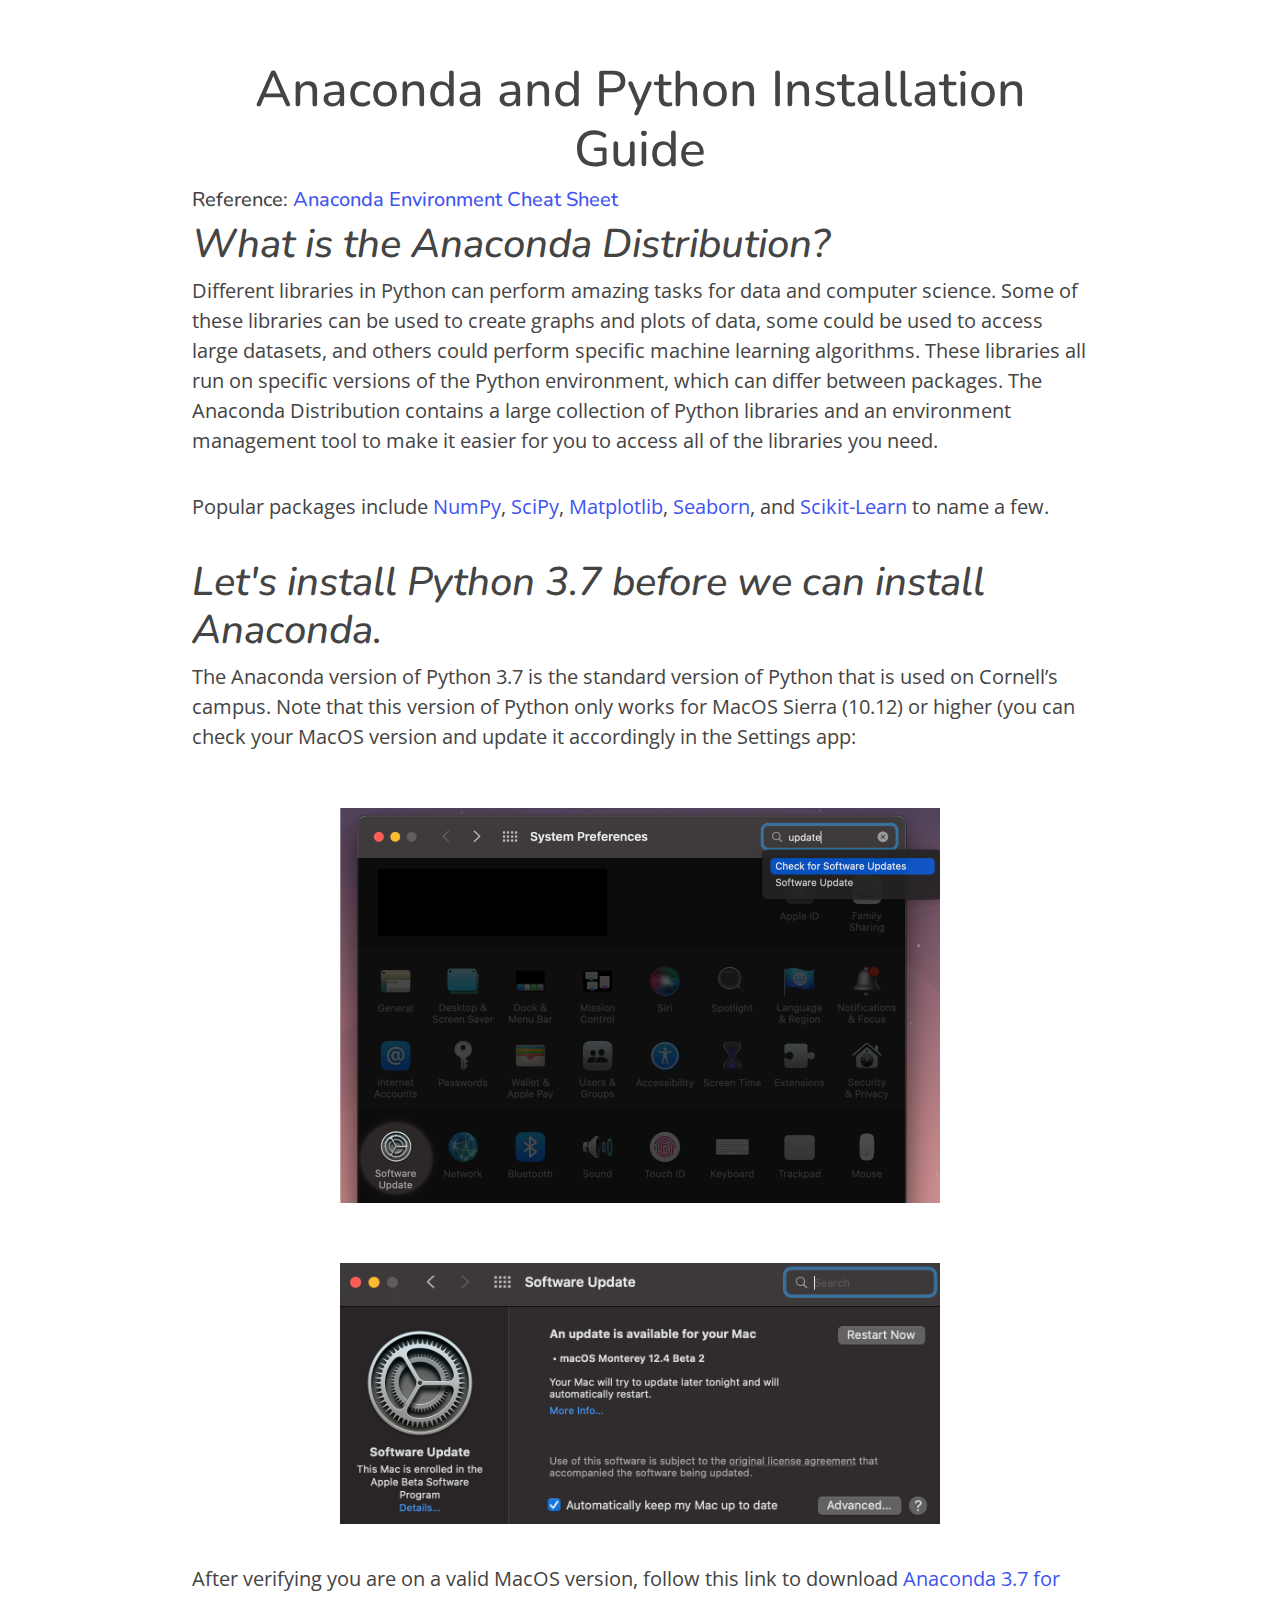
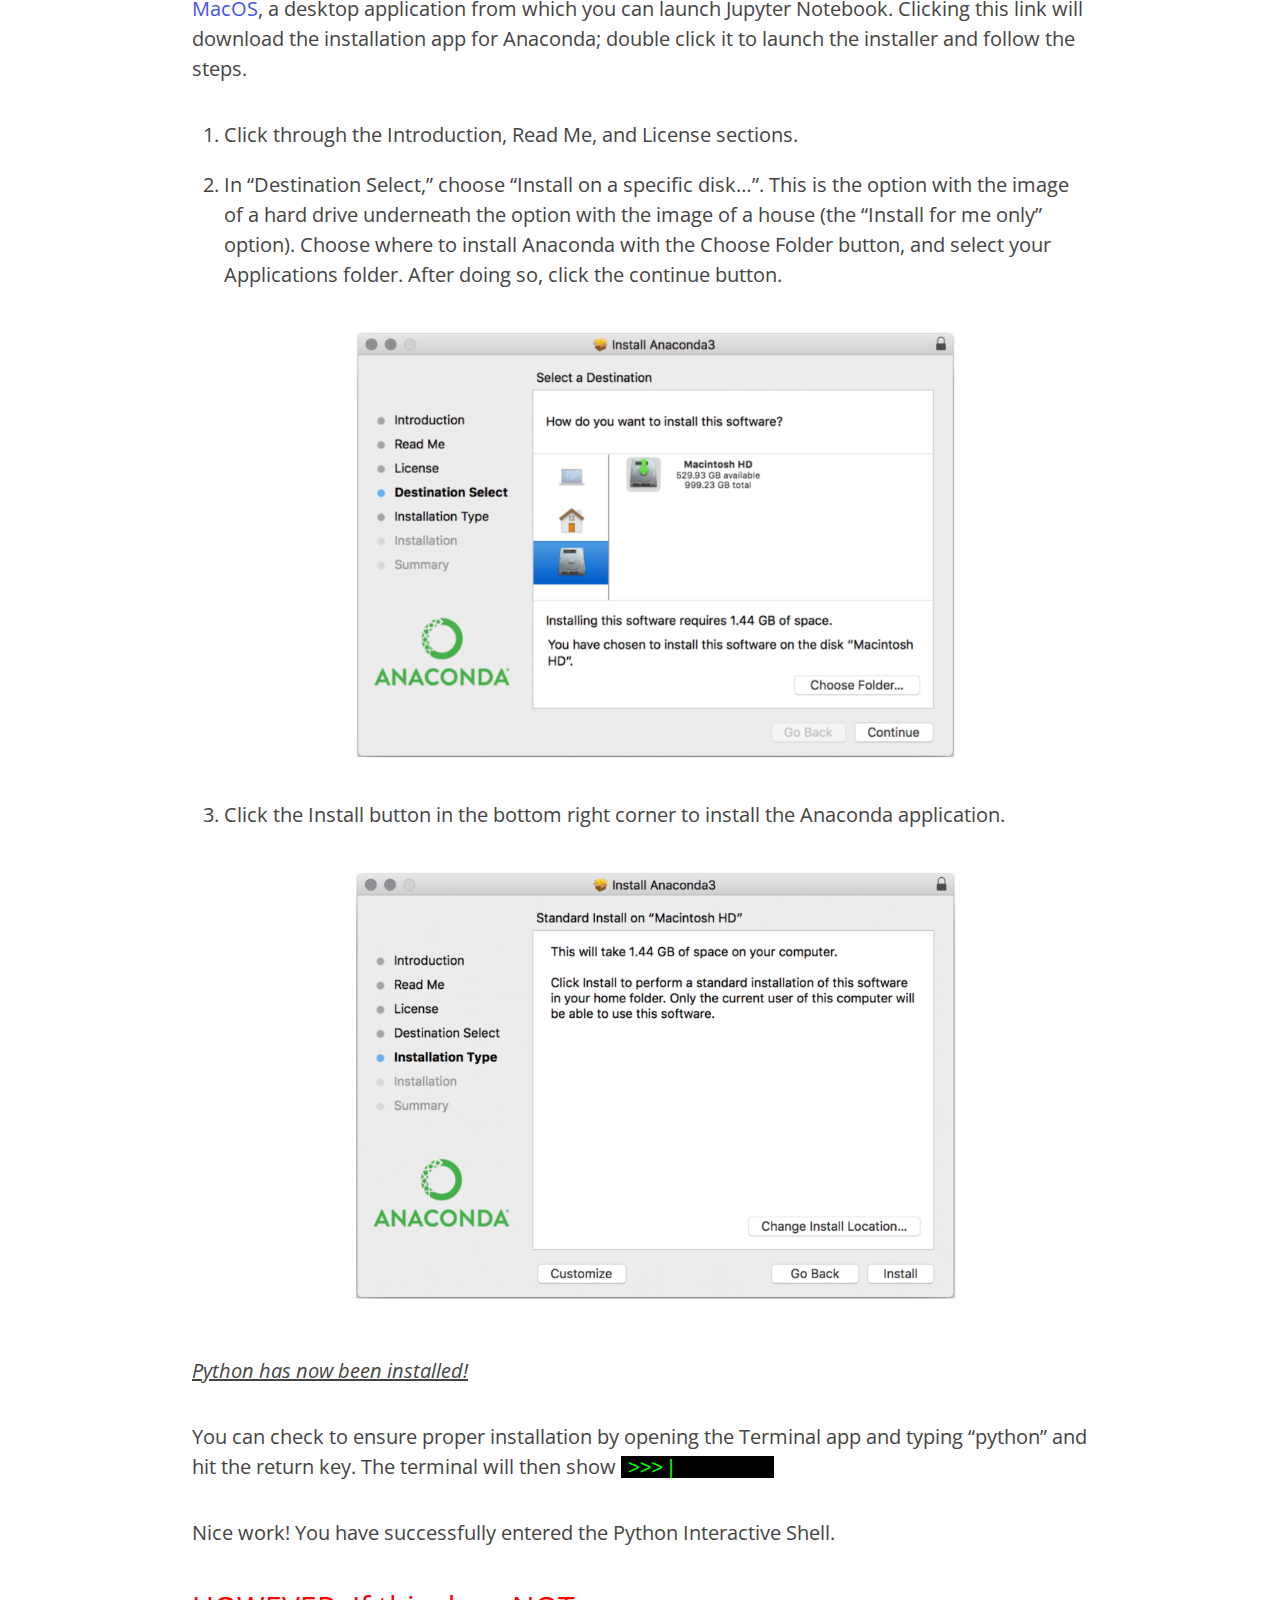
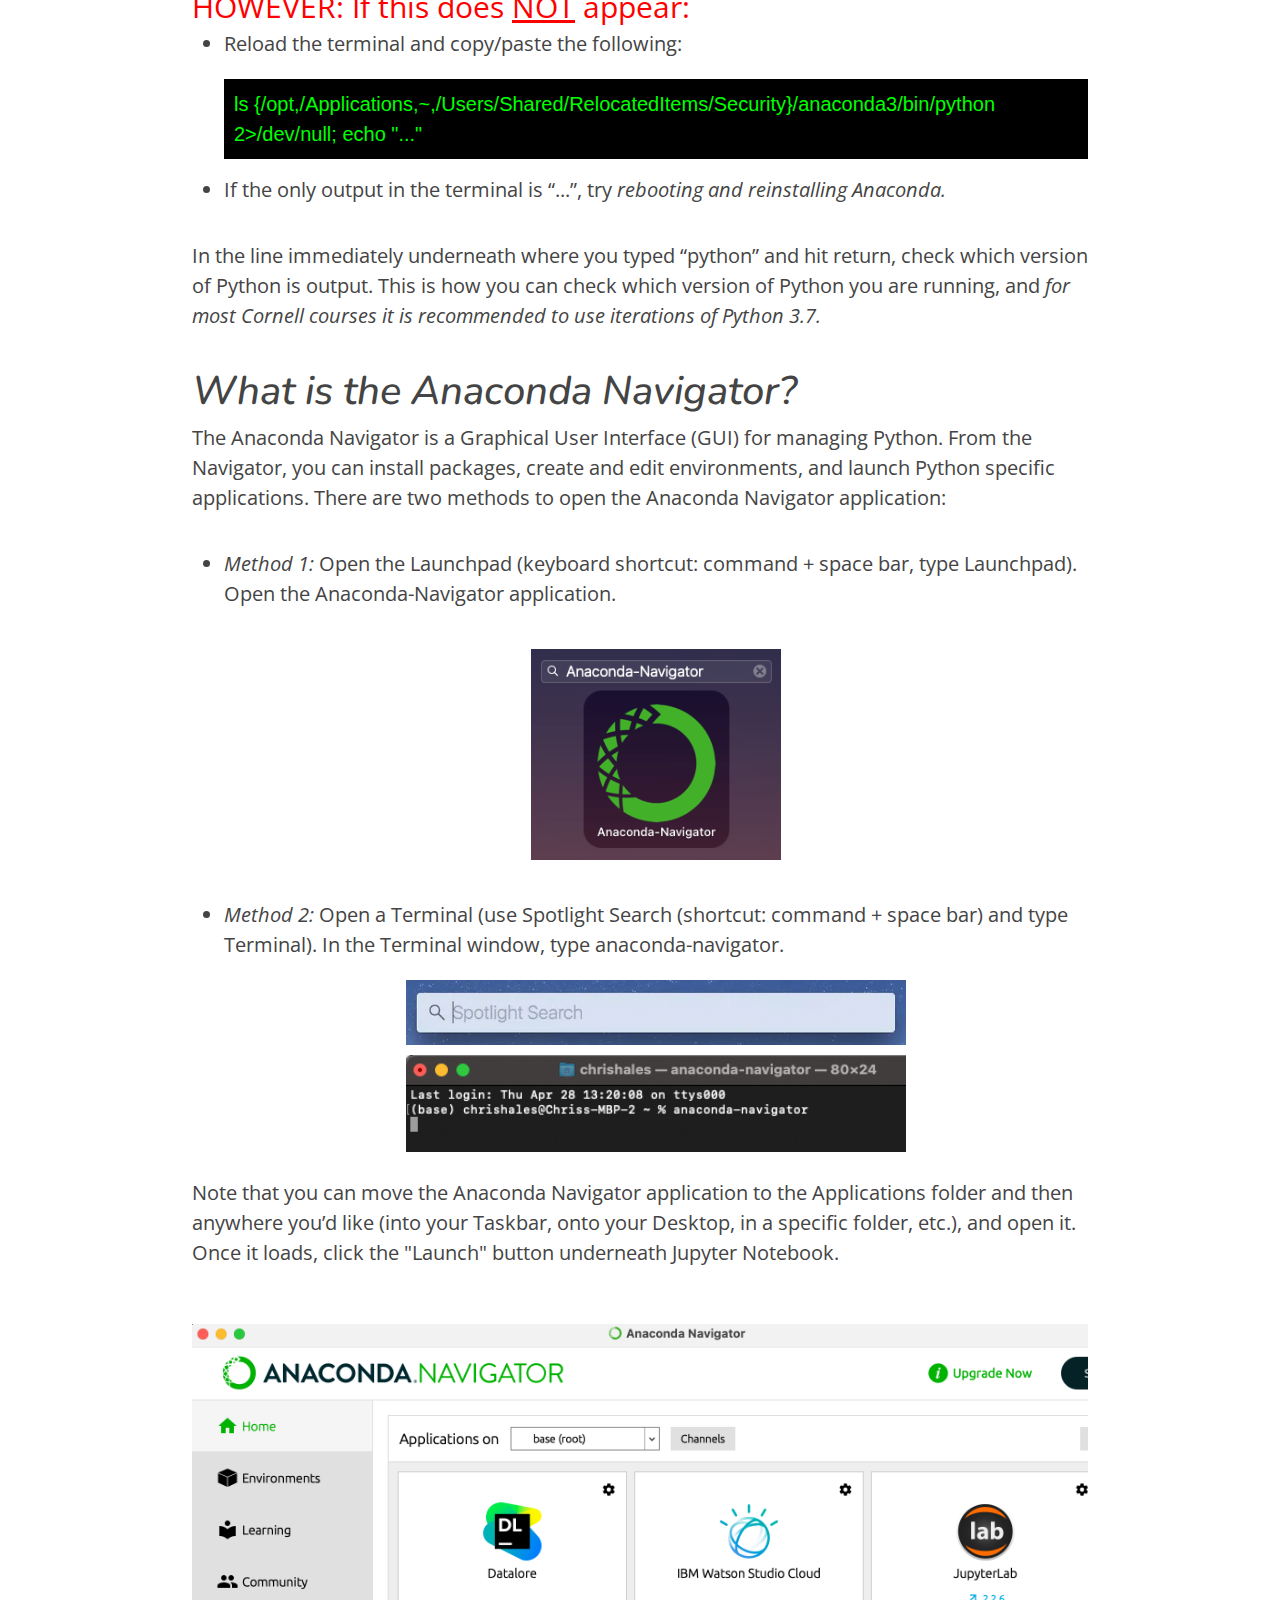
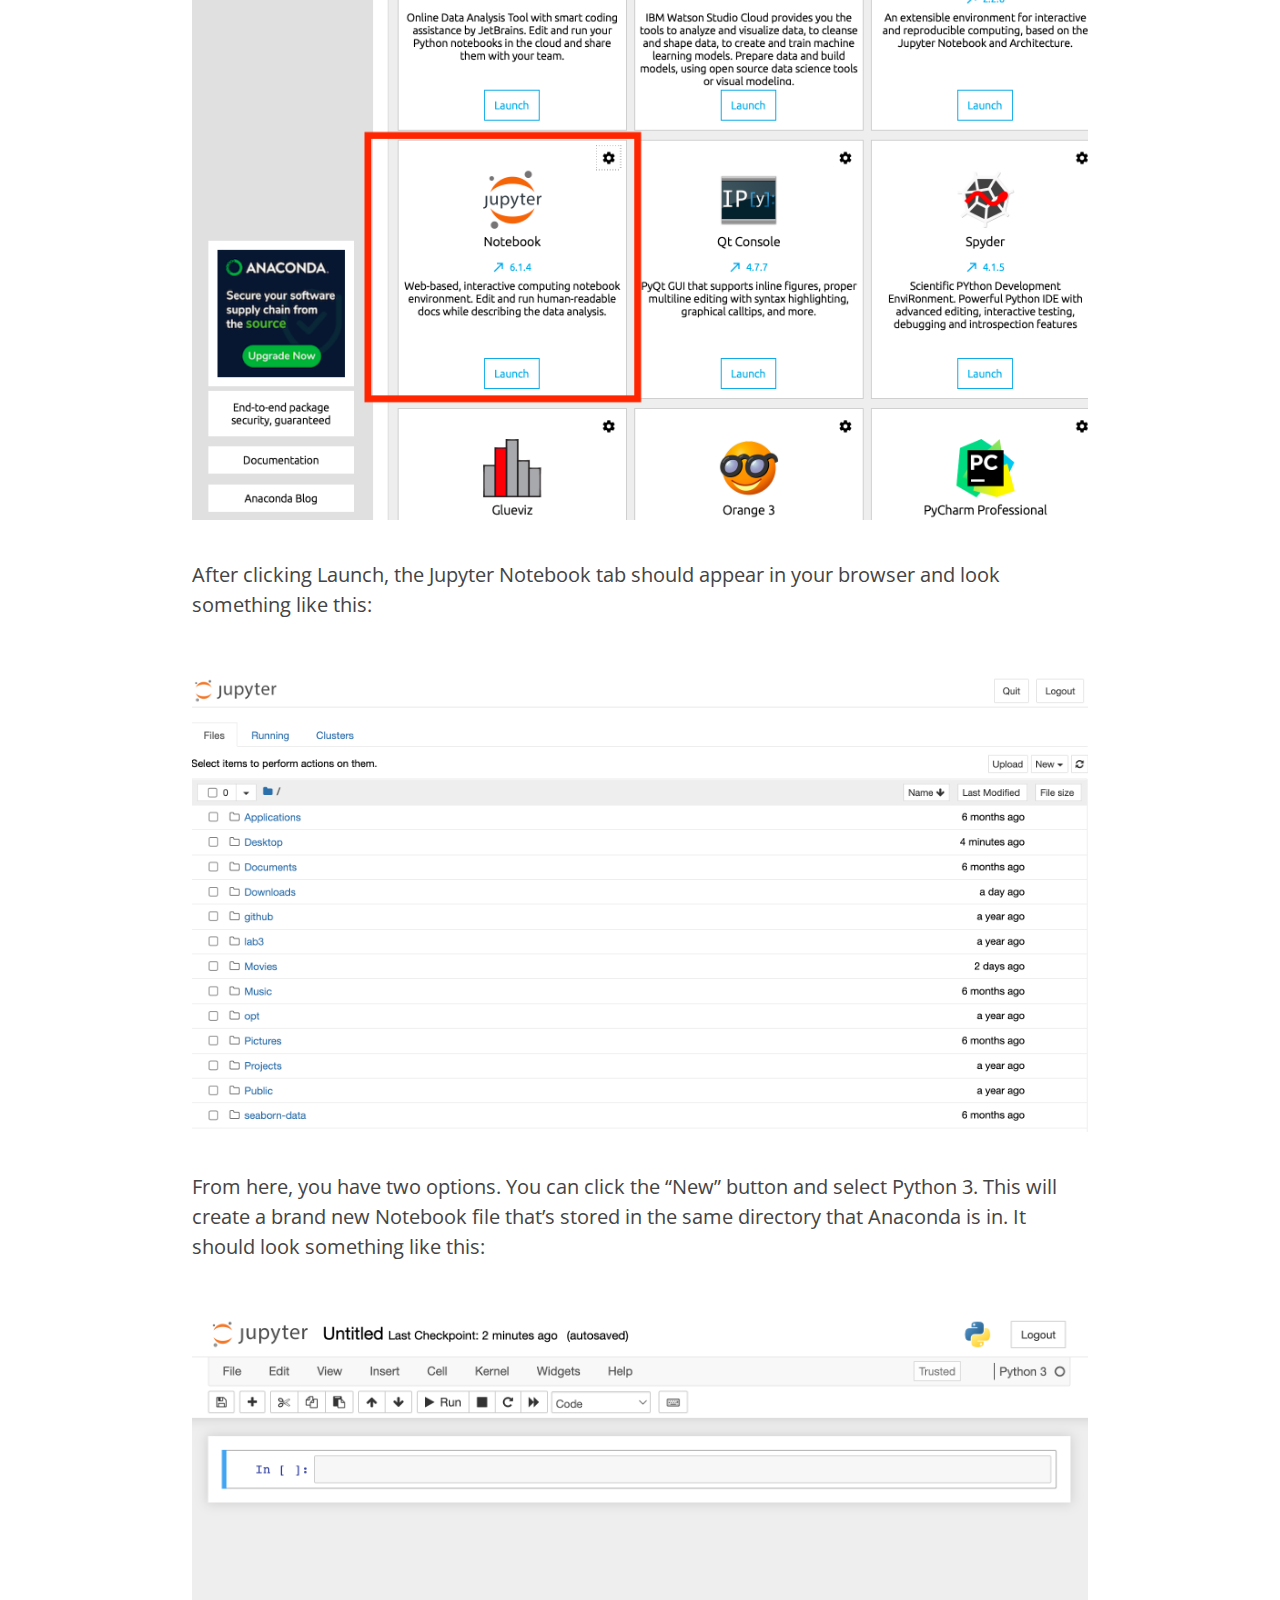
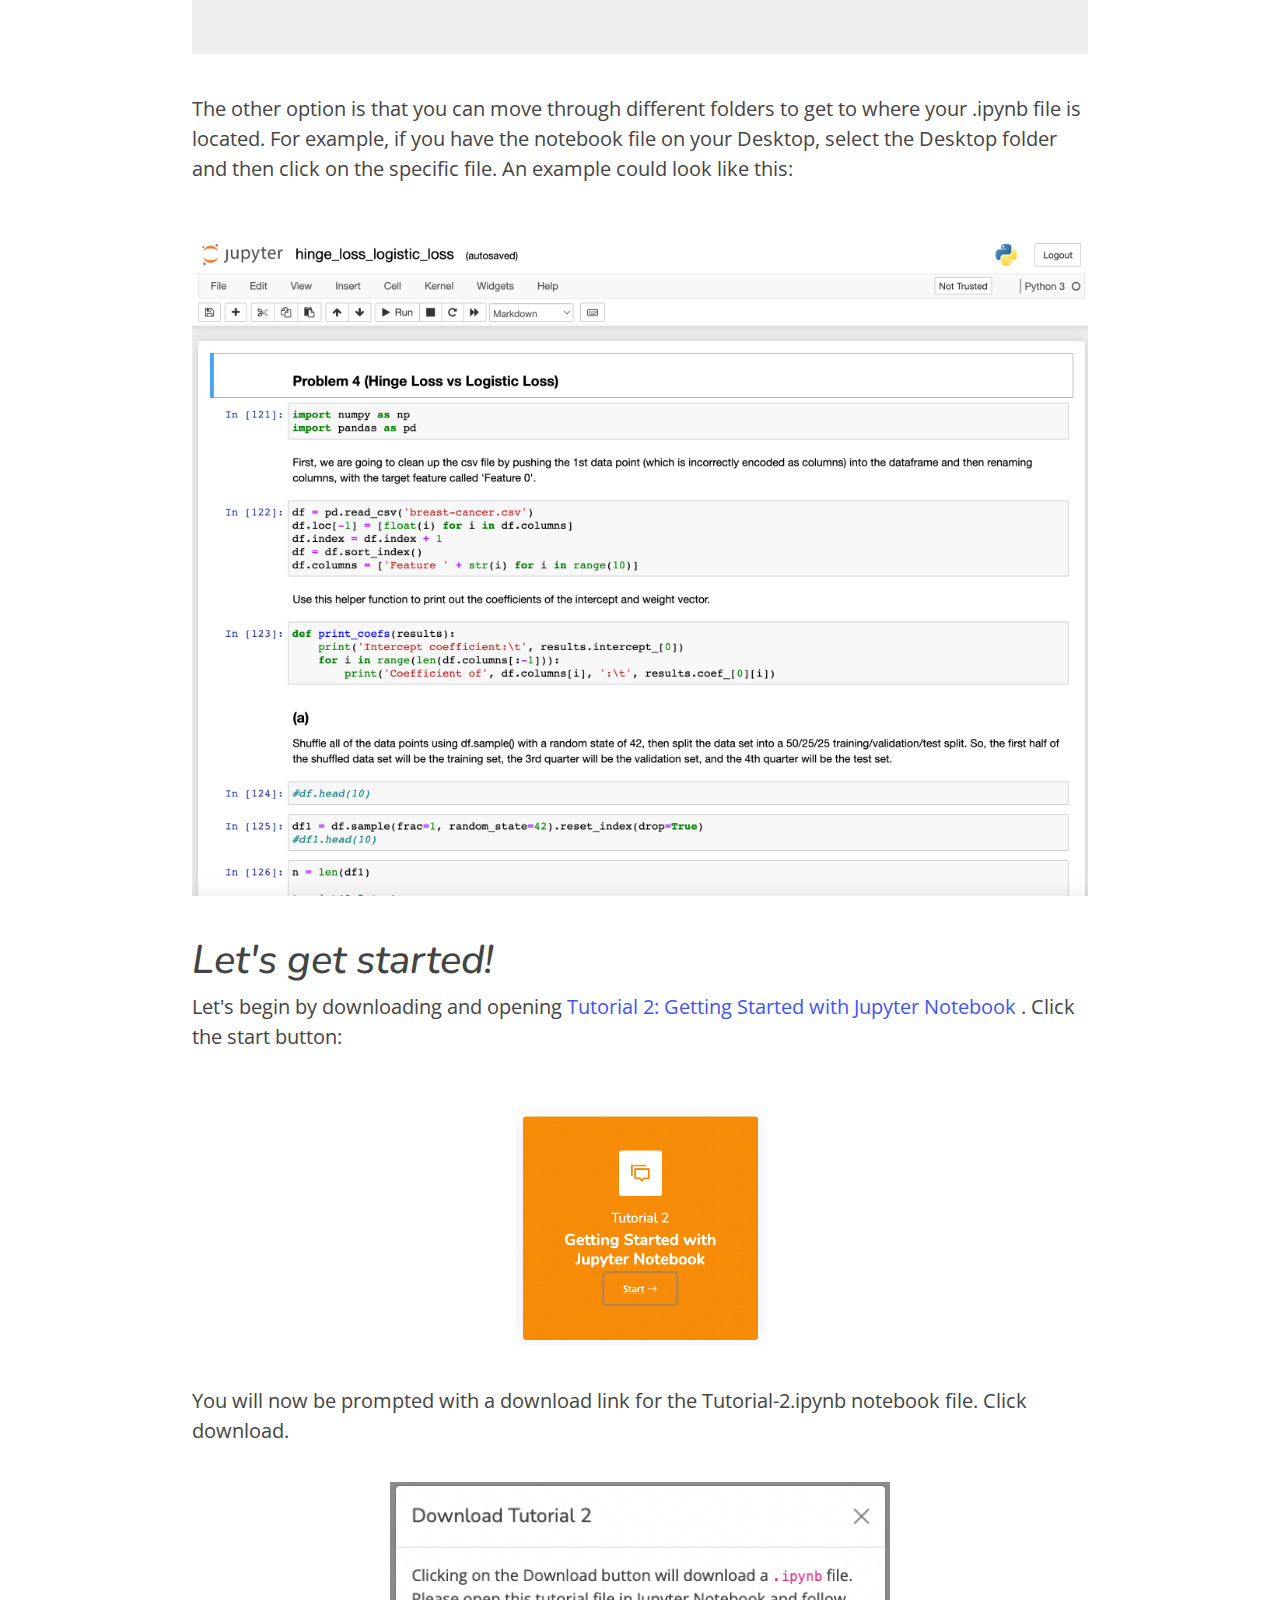
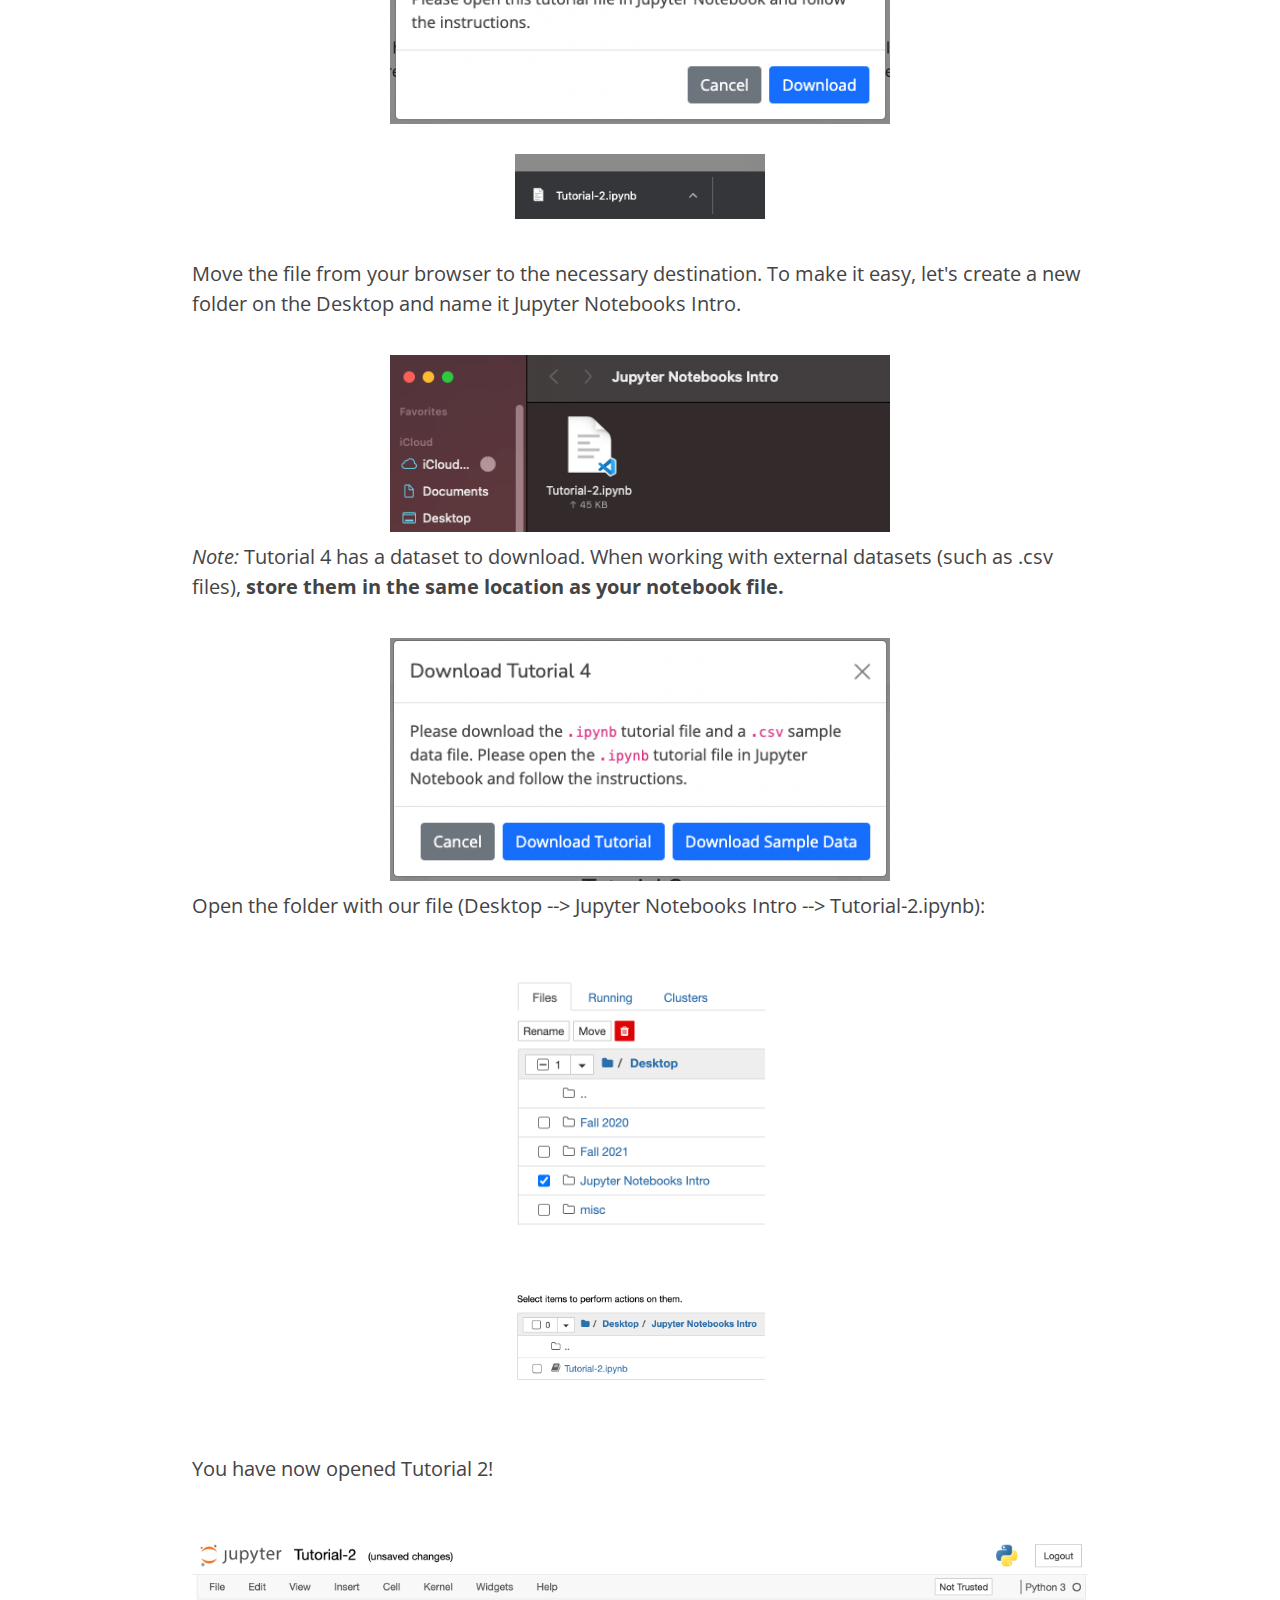
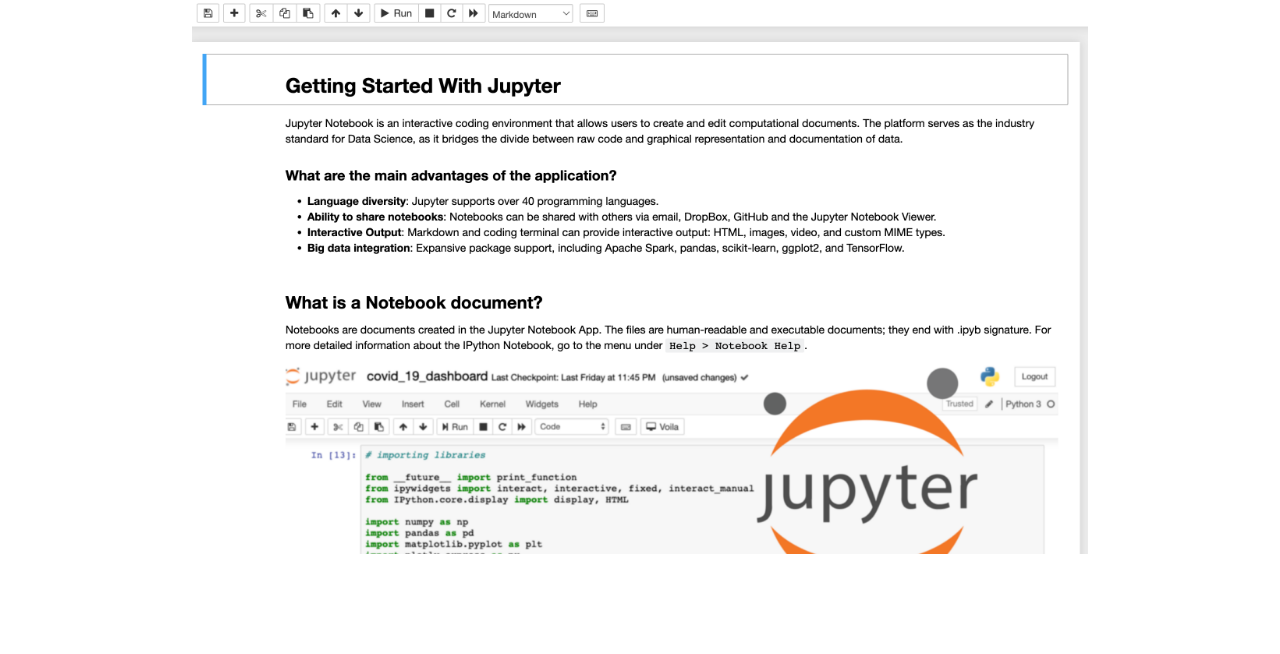
==== Tutorial-1.html @ 7b211bf8 "website" ====
<!DOCTYPE html>
<html lang="en">
  <!-- Favicons -->
  <link href="assets/img/favicon.png" rel="icon">
  <link href="assets/img/apple-touch-icon.png" rel="apple-touch-icon">

  <!-- Google Fonts -->
  <link href="https://fonts.googleapis.com/css?family=Open+Sans:300,300i,400,400i,600,600i,700,700i|Nunito:300,300i,400,400i,600,600i,700,700i|Poppins:300,300i,400,400i,500,500i,600,600i,700,700i" rel="stylesheet">

  <!-- Vendor CSS Files -->
  <link href="assets/vendor/aos/aos.css" rel="stylesheet">
  <link href="assets/vendor/bootstrap/css/bootstrap.min.css" rel="stylesheet">
  <link href="assets/vendor/bootstrap-icons/bootstrap-icons.css" rel="stylesheet">
  <link href="assets/vendor/glightbox/css/glightbox.min.css" rel="stylesheet">
  <link href="assets/vendor/remixicon/remixicon.css" rel="stylesheet">
  <link href="assets/vendor/swiper/swiper-bundle.min.css" rel="stylesheet">

  <!-- Template Main CSS File -->
  <link href="assets/css/style.css" rel="stylesheet">
  <head>
    <meta charset="utf-8">
    <meta content="width=device-width, initial-scale=1.0" name="viewport">
    <link rel="stylesheet" type="text/css" href="assets/css/t1.css" media="all"/>

    <title>ENGRC 3500 - Tutorial 1</title>
  </head>

  <body>
      <!-- ======= Header ======= -->
  
  <section  class="features">
    <!-- Title -->
    <h1>Anaconda and Python Installation Guide</h1>
    <h5>Reference: <a href = "https://docs.anaconda.com/_downloads/9ee215ff15fde24bf01791d719084950/Anaconda-Starter-Guide.pdf">Anaconda Environment Cheat Sheet</a></h5>
    
    <!-- Anaconda Intro -->
    <h3>What is the Anaconda Distribution?</h3>
    <p>Different libraries in Python can perform amazing tasks for data and computer science.  Some of these libraries can be used to create graphs and plots of data, some could be used to access large datasets, and others could perform specific machine learning algorithms. These libraries all run on specific versions of the Python environment, which can differ between packages. The Anaconda Distribution contains a large collection of Python libraries and an environment management tool to make it easier for you to access all of the libraries you need.</p>
    <p>Popular packages include <a href="www.numpy.org">NumPy</a>, <a href="www.scipy.org">SciPy</a>, <a href="www.matplotlib.org">Matplotlib</a>, <a href="www.seaborn.pydata.org">Seaborn</a>, and <a href="www.scikit-learn.org/stable">Scikit-Learn</a> to name a few.</p>

    <!-- Installing Python -->
    <h3>Let's install Python 3.7 before we can install Anaconda.</h3>
    <p>The Anaconda version of Python 3.7 is the standard version of Python that is used on Cornell’s campus. 
      Note that this version of Python only works for MacOS Sierra (10.12) or higher (you can check your MacOS version and update it 
      accordingly in the Settings app:</p>
    
    <!-- MacOS Update -->
    <img src="images/tutorial1_sc1.png" alt="Checking for software update." class="center1">
    <img src="images/tutorial1_sc2.png" alt="Settings update screen." class="center1">

    <!-- Anaconda and Python 3.7 Installation -->
    <p>After verifying you are on a valid MacOS version, follow this link to download <a href="https://repo.anaconda.com/archive/Anaconda3-2019.10-MacOSX-x86_64.pkg">Anaconda 3.7 for MacOS</a>, a desktop application from which you can launch Jupyter Notebook. Clicking this link will download the installation app for Anaconda; double click it to launch the installer and follow the steps.</p>
    <ol>
      <li>Click through the Introduction, Read Me, and License sections.</li>

      <li>In “Destination Select,” choose “Install on a specific disk…”. This is the option with the image of a hard drive underneath the option with the image of a house (the “Install for me only” option). Choose where to install Anaconda with the Choose Folder button, and select your Applications folder. After doing so, click the continue button.</li>
      <img src="images/tutorial1_sc3.png" alt="Select installation destination." class="center1">

      <li>Click the Install button in the bottom right corner to install the Anaconda application.</li>
      <img src="images/tutorial1_sc4.png" alt="Click the Install button." class="center1">
    </ol>

    <p><i><u>Python has now been installed!</u></i></p>
    <p>You can check to ensure proper installation by opening the Terminal app and typing “python” and hit the return key. The terminal will then show <span class="greater">>>> | </span></p>
    <p>Nice work! You have successfully entered the Python Interactive Shell.</p>

    <p class="however">HOWEVER: If this does <u>NOT</u> appear:</p>

    <ul>
      <li>Reload the terminal and copy/paste the following:</li>
      <p class = 'code'>ls {/opt,/Applications,~,/Users/Shared/RelocatedItems/Security}/anaconda3/bin/python 2>/dev/null; echo "..."</p>

      <li>If the only output in the terminal is “...”, try <i>rebooting and reinstalling Anaconda.</i></li>
    </ul>

    <p>In the line immediately underneath where you typed “python” and hit return, check which version of Python is output. This is how you can check which version of Python you are running, and <i>for most Cornell courses it is recommended to use iterations of Python 3.7.</i></p>

    <!-- Anaconda Navigator Intro -->
    <h3>What is the Anaconda Navigator?</h3>
    <p>The Anaconda Navigator is a Graphical User Interface (GUI) for managing Python. From the Navigator, you can install packages, create and edit environments, and launch Python specific applications. There are two methods to open the Anaconda Navigator application:</p>
    <ul>
      <li><em>Method 1: </em>Open the Launchpad (keyboard shortcut: command + space bar, type Launchpad). Open the Anaconda-Navigator application.</li>
      <img src="images/tutorial1-sc9.png" alt="Anaconda in Launchpad" class="center3">
      <li><em>Method 2: </em>Open a Terminal (use Spotlight Search (shortcut: command + space bar) and type Terminal). In the Terminal window, type anaconda-navigator.</li>
      <img src="images/tutorial1-sc10.png" alt="Spotlight Search" class = "center4">
      <img src="images/tutorial1-sc11.png" alt="anaconda-navigator in Terminal" class = "center4">
    </ul>

    <!-- Launching Jupyter -->
    <p>Note that you can move the Anaconda Navigator application to the Applications folder and then anywhere you’d like (into your Taskbar, onto your Desktop, in a specific folder, etc.), and open it. Once it loads, click the "Launch" button underneath Jupyter Notebook.</p>
    <img src="images/tutorial1_sc5.png" alt="Launching Jupyter from the Anaconda Navigator." class="center2">

    <!-- Jupyter Browser Tab -->
    <p>After clicking Launch, the Jupyter Notebook tab should appear in your browser and look something like this:</p>
    <img src="images/tutorial1_sc6.png" alt="Jupyter Notebook browser tab." class="center2">

    <!-- New .ipynb File -->
    <p>From here, you have two options. You can click the “New” button and select Python 3. This will create a brand new Notebook file that’s stored in the same directory that Anaconda is in. It should look something like this:</p>
    <img src="images/tutorial1-sc7.png" alt="New Jupyter Notebook." class="center2">

    <!-- Downloaded .ipynb File -->
    <p>The other option is that you can move through different folders to get to where your .ipynb file is located. For example, if you have the notebook file on your Desktop, select the Desktop folder and then click on the specific file. An example could look like this:</p>
    <img src="images/tutorial1-sc8.png" alt="Opened downloaded notebook." class="center2">


    <!-- Getting Started -->
    <h3>Let's get started!</h3>

    <!-- Downloading Tutorial 2 -->
    <p>Let's begin by downloading and opening <a target="_blank" href="index.html#services">Tutorial 2: Getting Started with Jupyter Notebook</a> . Click the start button:</p>
    <img src="images/tutorial1-sc12.png" alt="Starting Tutorial 2" class="center3">

    <p>You will now be prompted with a download link for the Tutorial-2.ipynb notebook file. Click download.</p>
    <img src="images/tutorial1-sc13.png" alt="Download prompts" class="center4">
    <img src="images/tutorial1-sc14.png" alt="Chrome download" class="center3">

    <!-- Creating a new folder -->
    <p>Move the file from your browser to the necessary destination. To make it easy, let's create a new folder on the Desktop and name it Jupyter Notebooks Intro.</p>
    <img src="images/tutorial1-sc15.png" alt="Folder for files" class="center4">

    <p><em>Note:</em> Tutorial 4 has a dataset to download. When working with external datasets (such as .csv files), <b>store them in the same location as your notebook file.</b></p>
    <img src="images/tutorial1-sc16.png" alt="Tutorial 4 csv" class="center4">

    <!-- Opening the file in Jupyter -->
    <p>Open the folder with our file (Desktop --> Jupyter Notebooks Intro --> Tutorial-2.ipynb):</p>
    <img src="images/tutorial1-sc17.png" alt="Opening the new folder in the Desktop" class="center3">
    <img src="images/tutorial1-sc18.png" alt="Opening the tutorial-2" class="center3">

    <p>You have now opened Tutorial 2!</p>
    <img src="images/tutorial1-sc19.png" alt="Tutorial-2.ipynb opened in Jupyter Notebook." class="center2">
  </section>
  </body>
</html>
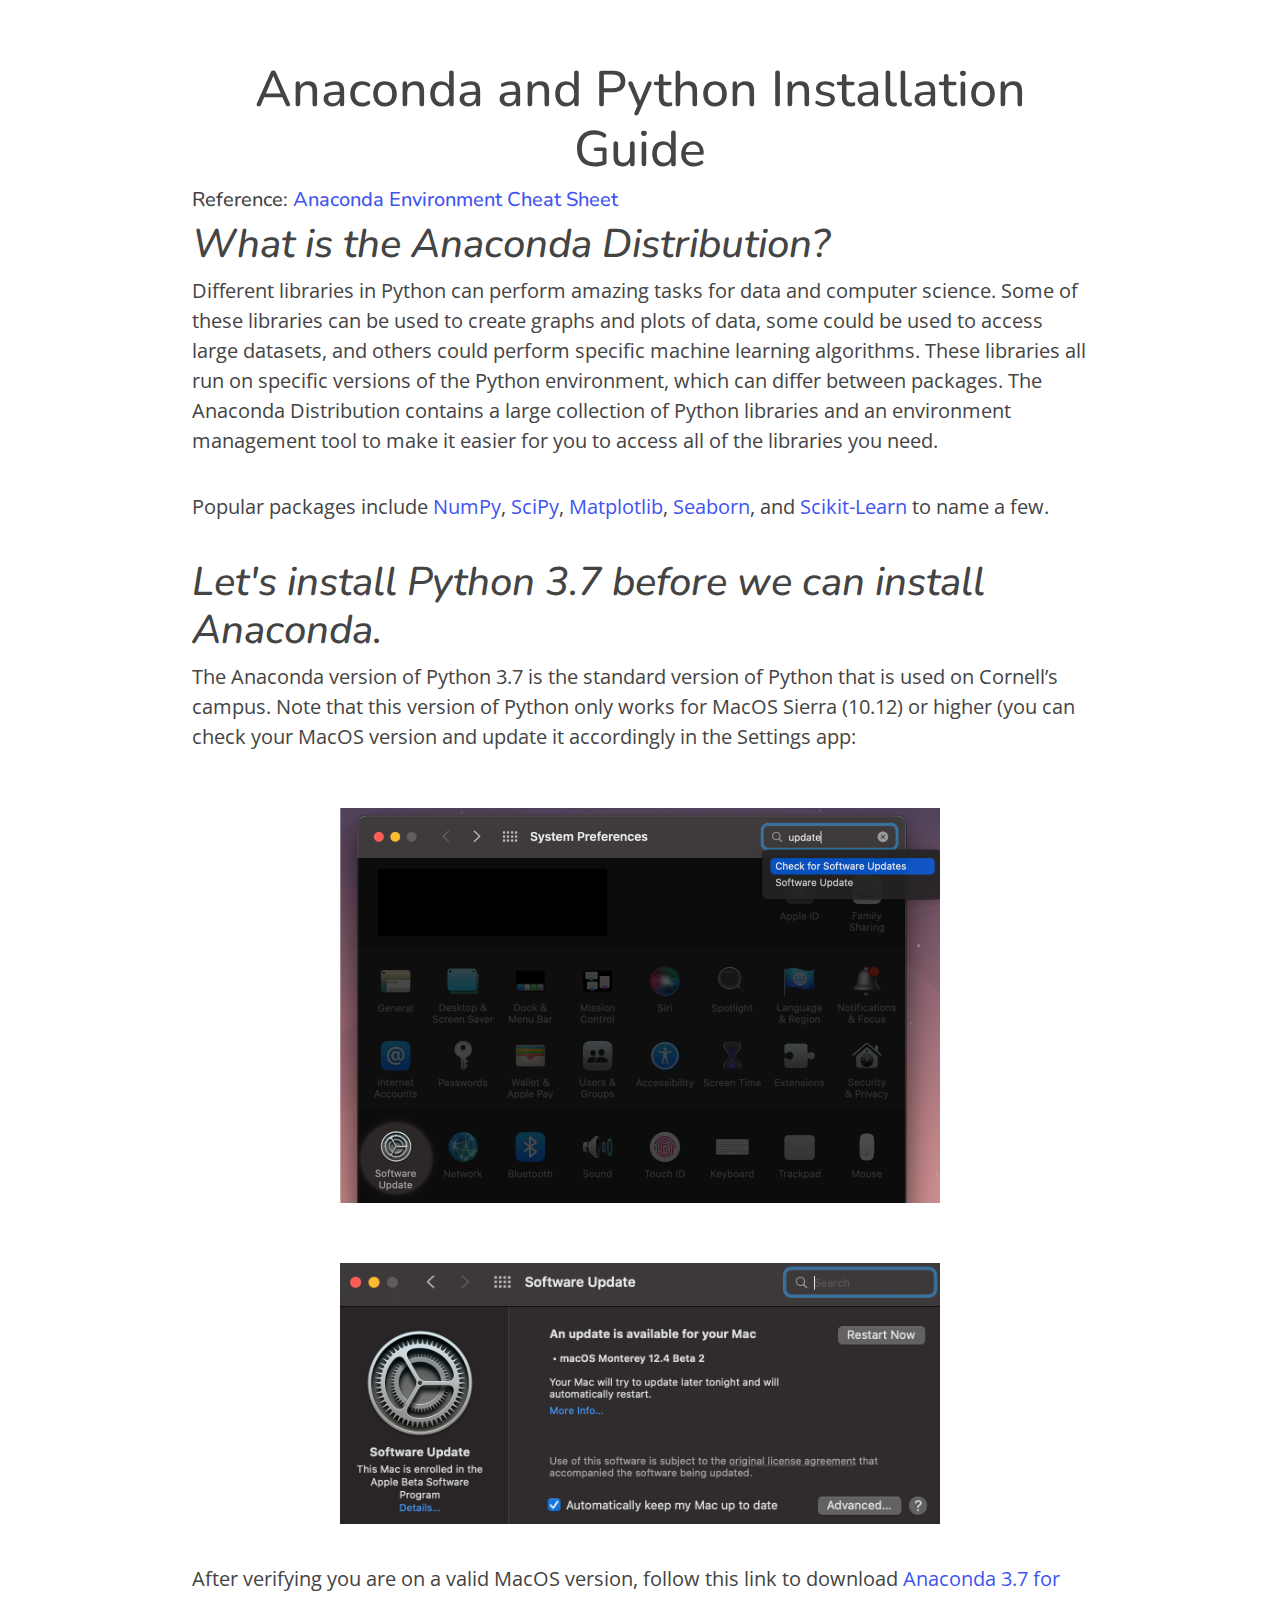
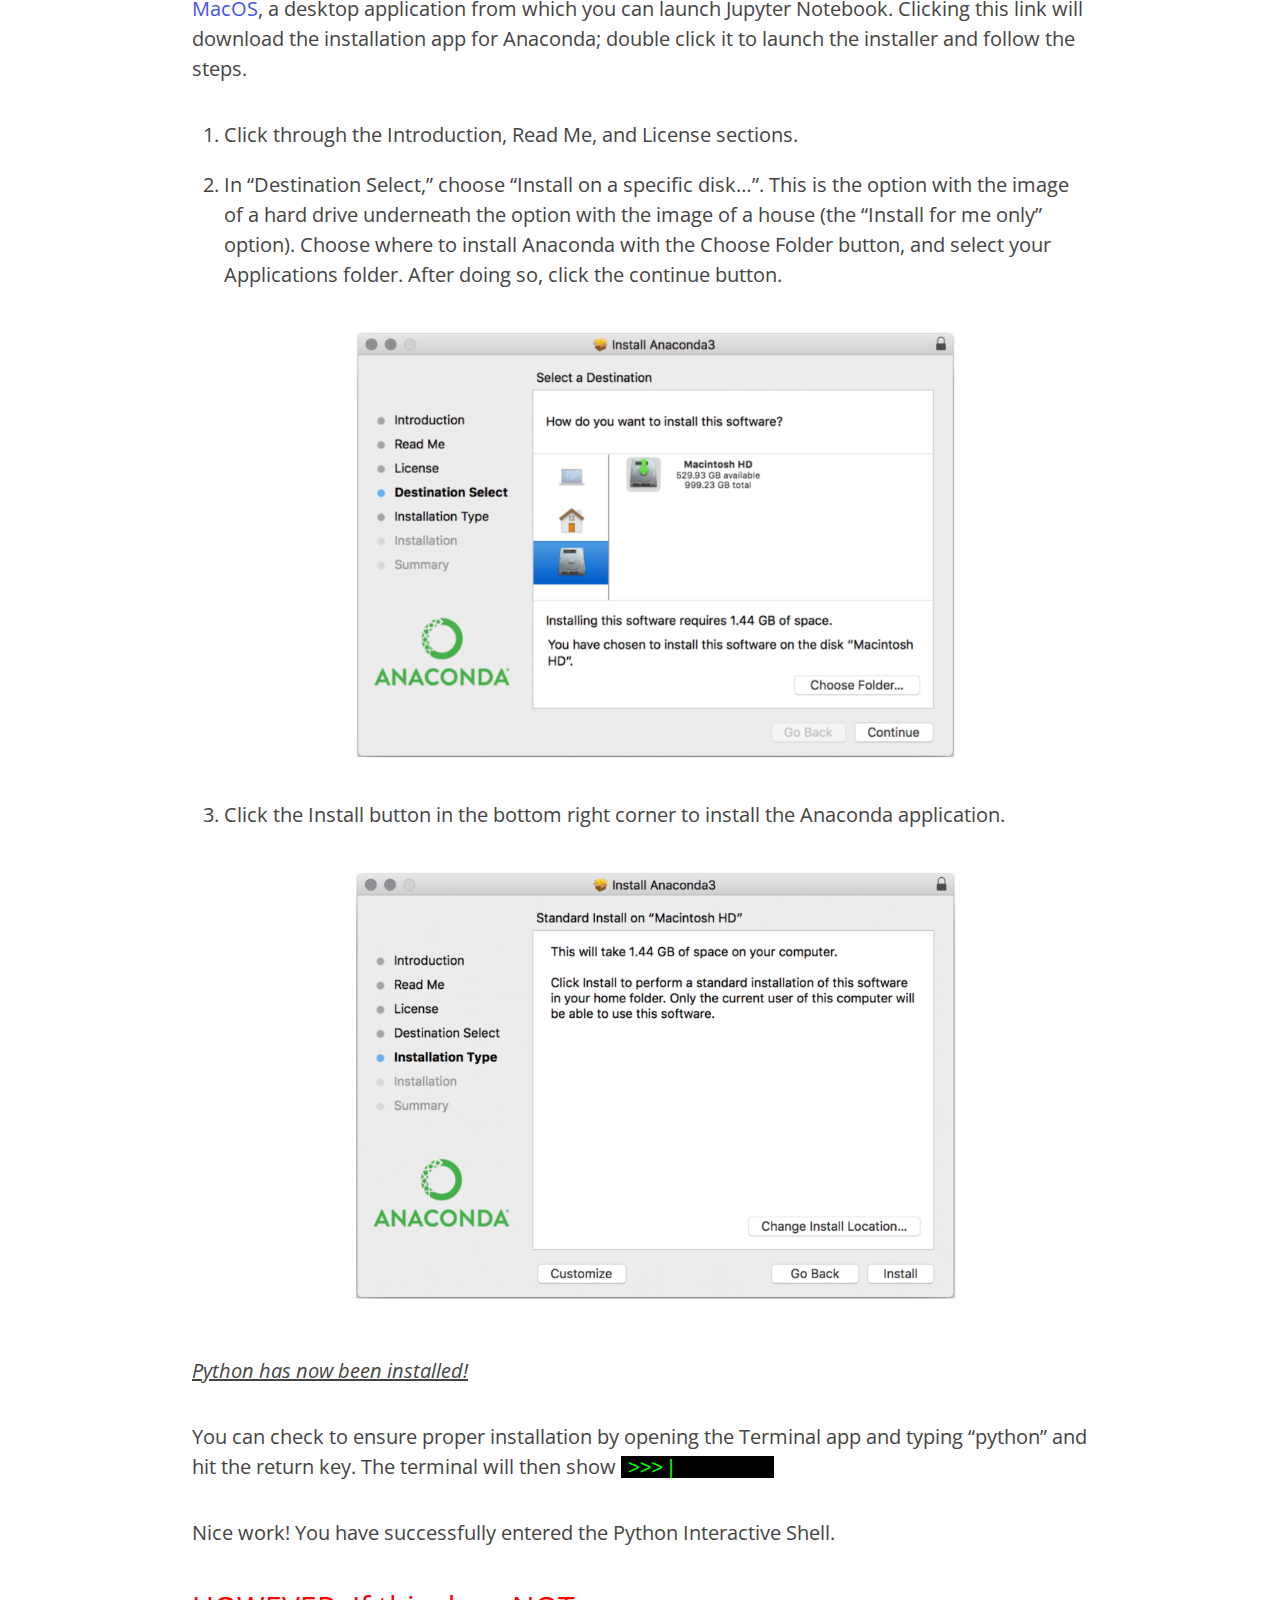
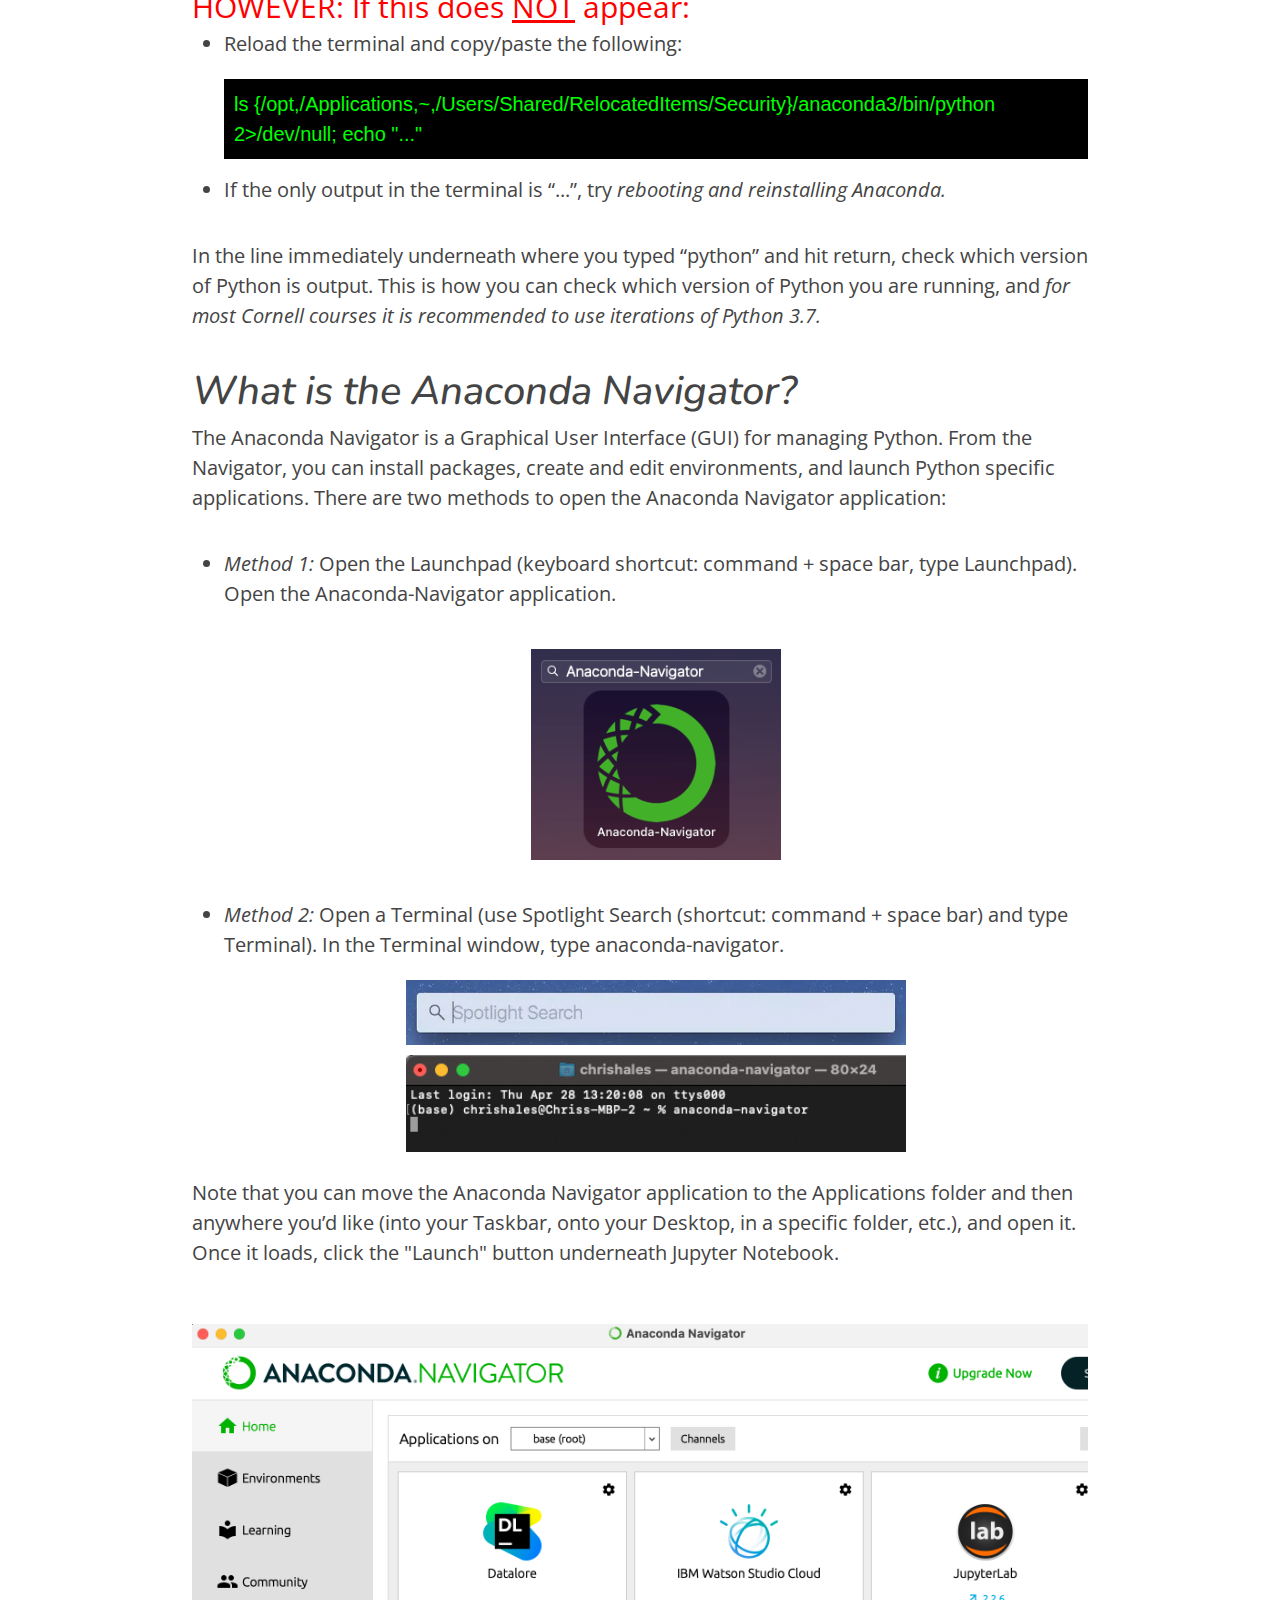
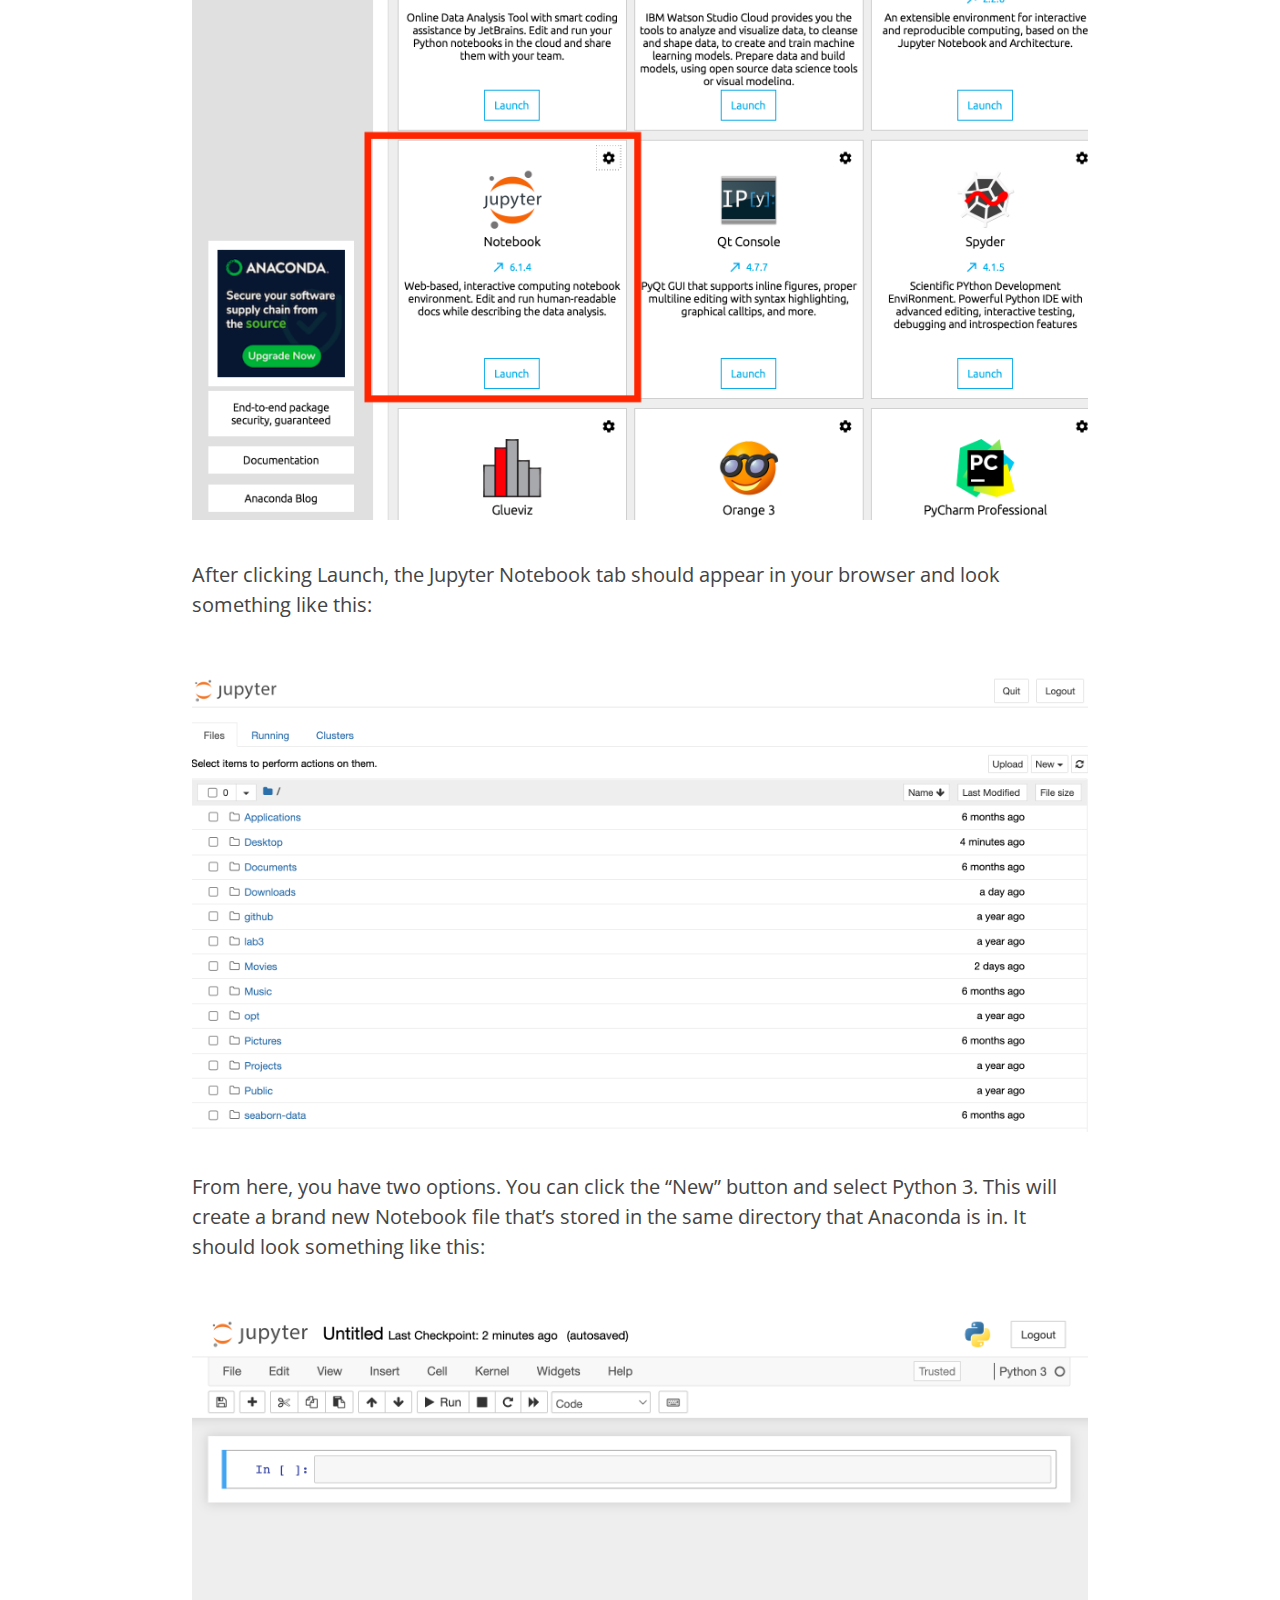
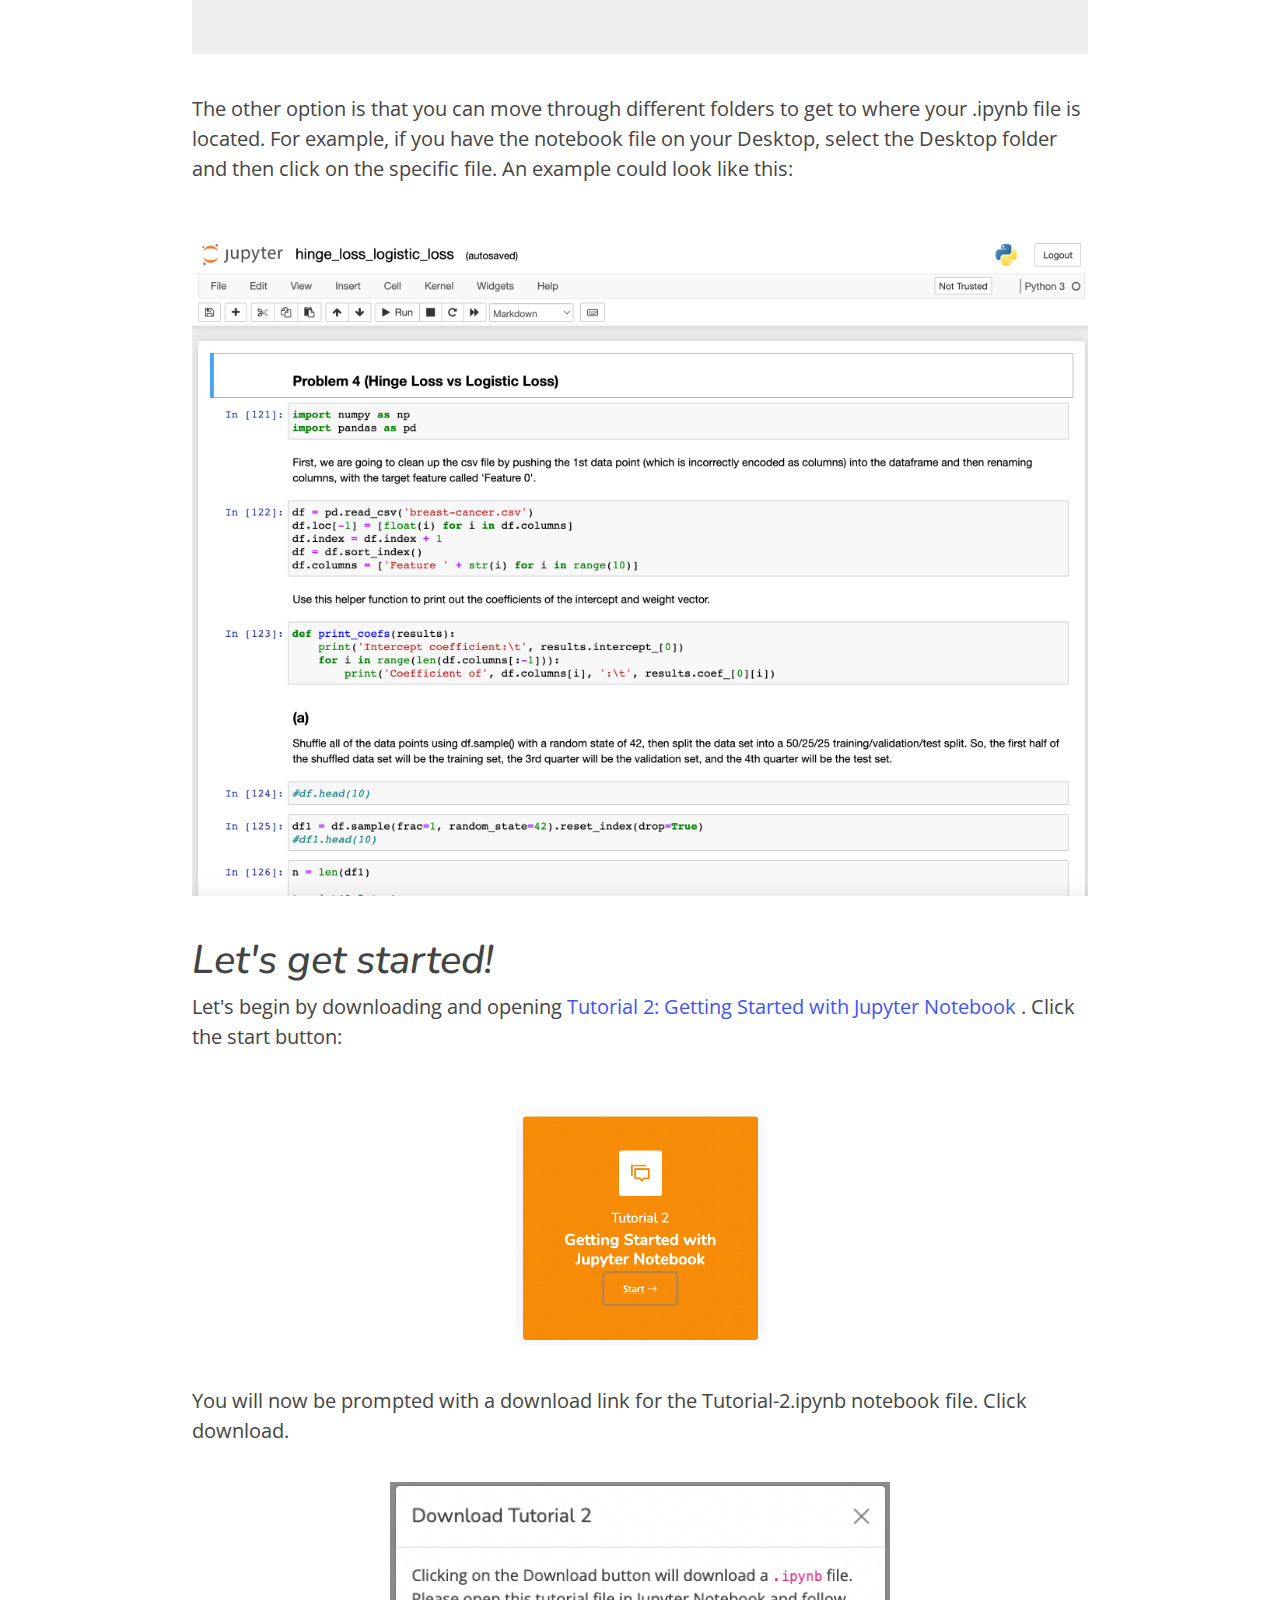
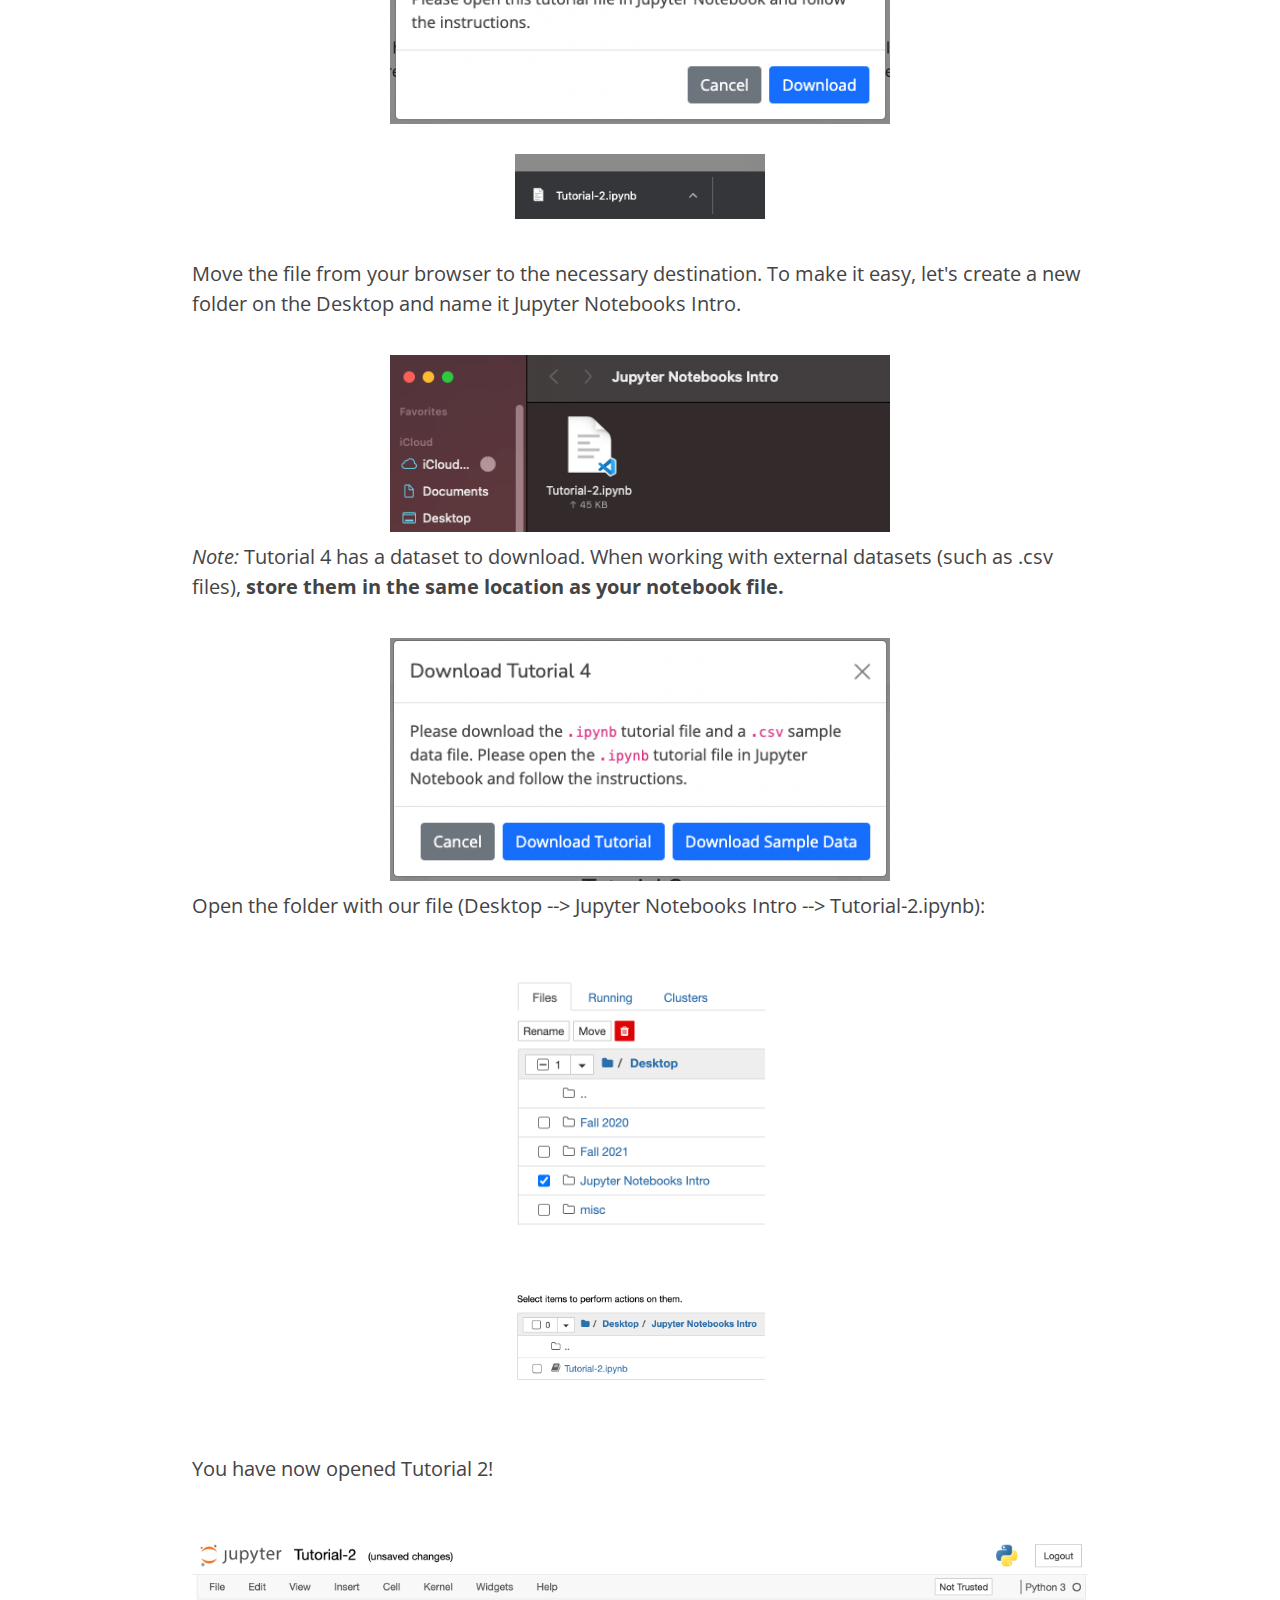
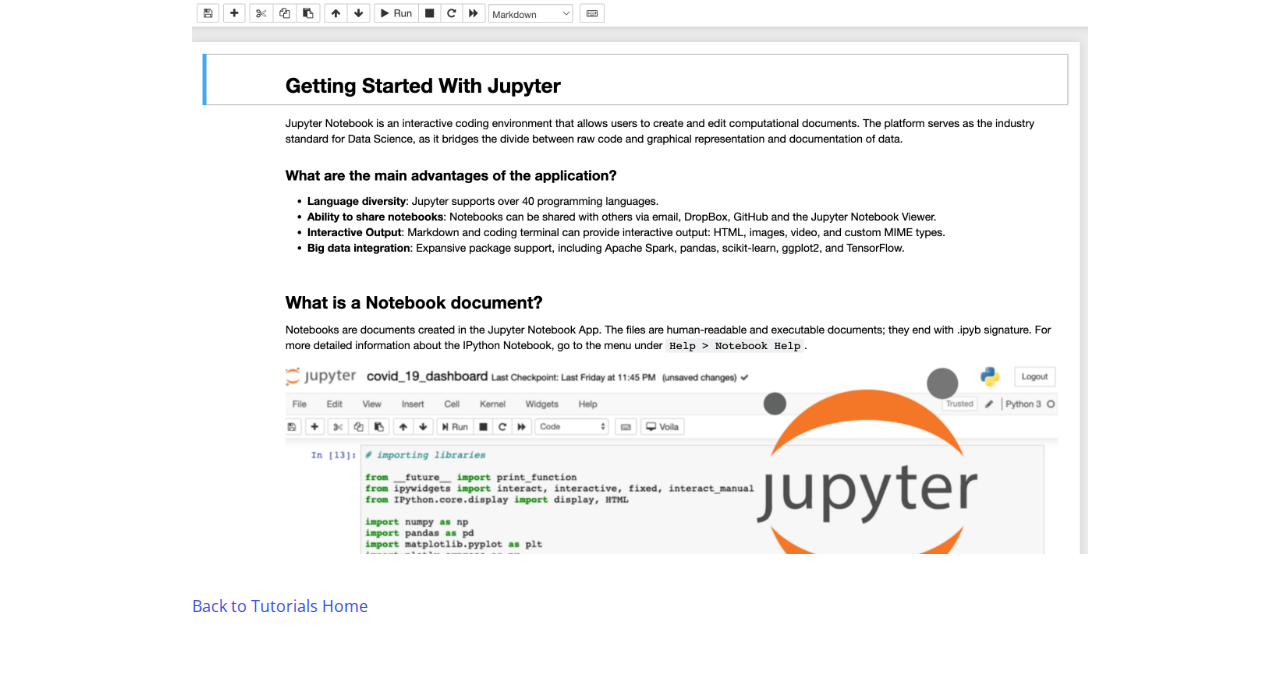
==== commit 7b2aa381: "website" ====
--- a/Tutorial-1.html
+++ b/Tutorial-1.html
@@ -128,6 +128,8 @@
 
     <p>You have now opened Tutorial 2!</p>
     <img src="images/tutorial1-sc19.png" alt="Tutorial-2.ipynb opened in Jupyter Notebook." class="center2">
+
+    <a href = "index.html#services" target="_blank">Back to Tutorials Home</a>
   </section>
   </body>
 </html>